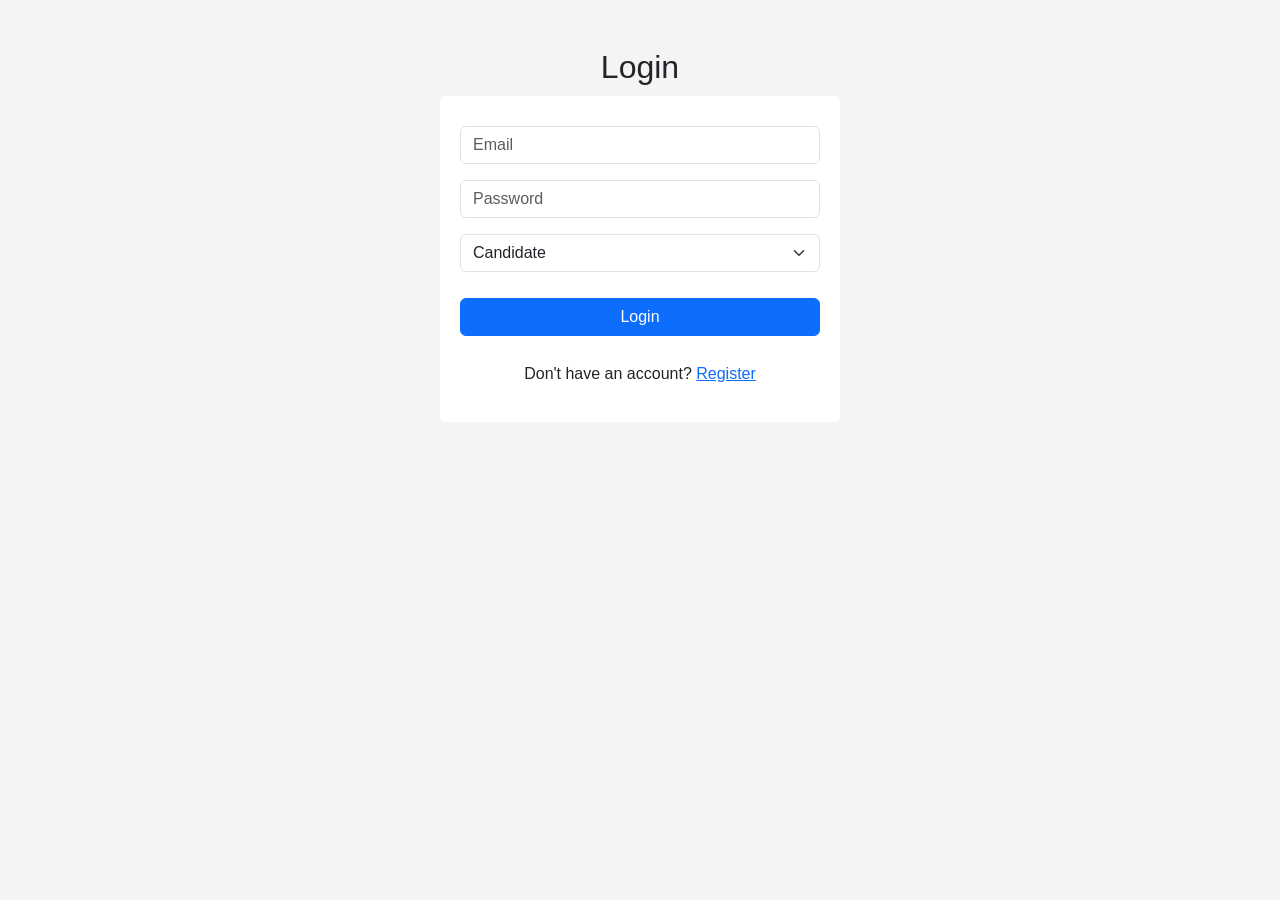
==== admin_dashboard.html @ a5eef052 "Update admin_dashboard.html" ====
<!DOCTYPE html>
<html lang="en">
<head>
  <meta charset="UTF-8">
  <title>Admin Dashboard</title>
  <link href="https://cdn.jsdelivr.net/npm/bootstrap@5.3.3/dist/css/bootstrap.min.css" rel="stylesheet">
  <link rel="stylesheet" href="css/style.css">
</head>
<body>
<nav class="navbar navbar-expand-lg navbar-dark bg-dark">
  <div class="container">
    <a class="navbar-brand" href="#">JobPortal Admin</a>
    <div class="collapse navbar-collapse">
      <ul class="navbar-nav ms-auto">
        <li class="nav-item"><a class="nav-link" href="#" onclick="logout()">Logout</a></li>
      </ul>
    </div>
  </div>
</nav>

<div class="container mt-4">
  <h2>Welcome, <span id="adminName"></span></h2>

  <div class="row my-3 text-center">
    <div class="col-md-2 m-1"><button class="btn btn-primary w-100" onclick="showTab('recruiters')">Recruiters</button></div>
    <div class="col-md-2 m-1"><button class="btn btn-success w-100" onclick="showTab('candidates')">Candidates</button></div>
    <div class="col-md-2 m-1"><button class="btn btn-warning w-100" onclick="showTab('reports')">Reports</button></div>
    <div class="col-md-2 m-1"><button class="btn btn-info w-100" onclick="showTab('messages')">Messages</button></div>
  </div>

  <div id="dashboardContent" class="row mt-4"></div>
</div>

<script src="js/main.js"></script>
<script>
const user = JSON.parse(localStorage.getItem('user'));
if (!user || user.role !== 'admin') window.location = 'login.html';
document.getElementById('adminName').innerText = user.name;

function logout() {
  localStorage.removeItem('user');
  window.location = 'login.html';
}

function showTab(tab) {
  const container = document.getElementById('dashboardContent');
  container.innerHTML = '<p class="text-center">Loading...</p>';

  if (tab === 'recruiters') loadRecruiters();
  else if (tab === 'candidates') loadCandidates();
  else if (tab === 'reports') loadReports();
  else if (tab === 'messages') loadMessages();
}

// -------------------- LOAD RECRUITERS --------------------
async function loadRecruiters() {
  const res = await fetch(`${BASE_URL}/users?role=recruiter`);
  const recruiters = await res.json();
  const container = document.getElementById('dashboardContent');
  container.innerHTML = '';
  if (!recruiters.length) return container.innerHTML = '<p>No recruiters found.</p>';

  recruiters.forEach(r => {
    container.innerHTML += `
      <div class="col-md-4 mb-3">
        <div class="card p-3 shadow hover-card">
          <p><strong>Name:</strong> ${r.name}</p>
          <p><strong>Email:</strong> ${r.email}</p>
          <button class="btn btn-danger btn-sm" onclick="banUser('${r.id}')">Ban</button>
          <button class="btn btn-warning btn-sm" onclick="investigateUser('${r.id}')">Investigate</button>
        </div>
      </div>`;
  });
}

// -------------------- LOAD CANDIDATES --------------------
async function loadCandidates() {
  const res = await fetch(`${BASE_URL}/users?role=candidate`);
  const candidates = await res.json();
  const container = document.getElementById('dashboardContent');
  container.innerHTML = '';
  if (!candidates.length) return container.innerHTML = '<p>No candidates found.</p>';

  candidates.forEach(c => {
    container.innerHTML += `
      <div class="col-md-4 mb-3">
        <div class="card p-3 shadow hover-card">
          <p><strong>Name:</strong> ${c.name}</p>
          <p><strong>Email:</strong> ${c.email}</p>
          <button class="btn btn-danger btn-sm" onclick="banUser('${c.id}')">Ban</button>
          <button class="btn btn-warning btn-sm" onclick="investigateUser('${c.id}')">Investigate</button>
        </div>
      </div>`;
  });
}

// -------------------- LOAD REPORTS --------------------
async function loadReports(){
    const res = await fetch(`${BASE_URL}/admin/manage/reports`);
    const reports = await res.json();
    const container = document.getElementById('dashboardContent');
    container.innerHTML = '';
    if(!reports || reports.length === 0){ 
        container.innerHTML = '<p>No reports</p>'; 
        return;
    }
    reports.forEach(r => {
        const card = document.createElement('div');
        card.className = 'col-md-6 mb-3';
        card.innerHTML = `
        <div class="card p-3 shadow hover-card">
            <p><strong>Type:</strong> ${r.targetType}</p>
            <p><strong>Description:</strong> ${r.description}</p>
            <p><strong>Status:</strong> ${r.status}</p>
            <button class="btn btn-primary btn-sm" onclick="resolveReport('${r.id}')">Action Taken</button>
            <button class="btn btn-danger btn-sm" onclick="deleteReport('${r.id}')">Remove</button>
        </div>`;
        container.appendChild(card);
    });
}

async function deleteReport(id){
    if(!confirm("Delete this report?")) return;
    const res = await fetch(`${BASE_URL}/admin/manage/reports/${id}`, { method:'DELETE' });
    if(res.ok){ 
        alert('Report deleted'); 
        loadReports(); 
    }
}

async function resolveReport(id){
    const res = await fetch(`${BASE_URL}/admin/manage/reports/${id}/resolve`, { method:'POST' });
    if(res.ok){ 
        alert('Report resolved'); 
        loadReports(); 
    }
}


// -------------------- LOAD MESSAGES --------------------
async function loadMessages() {
  const res = await fetch(`${BASE_URL}/admin/messages`);
  const data = await res.json();
  const messages = data.messages || [];
  const container = document.getElementById('dashboardContent');
  container.innerHTML = '';
  if (!messages.length) return container.innerHTML = '<p>No messages available.</p>';

  messages.forEach(m => {
    container.innerHTML += `
      <div class="col-md-6 mb-3">
        <div class="card p-3 shadow hover-card">
          <p><strong>From:</strong> ${m.fromName || m.fromId}</p>
          <p><strong>To:</strong> ${m.toName || m.toId}</p>
          <p>${m.message}</p>
          <small class="text-muted">${new Date(m.date).toLocaleString()}</small>
        </div>
      </div>`;
  });
}

// -------------------- ADMIN ACTIONS --------------------
async function banUser(userId) {
  if (!confirm('Ban this user?')) return;
  const res = await fetch(`${BASE_URL}/users/${userId}/ban`, { method: 'POST' });
  if (res.ok) {
    alert('User banned successfully!');
    showTab('recruiters');
  }
}

async function investigateUser(userId) {
  const res = await fetch(`${BASE_URL}/users/${userId}/investigate`, { method: 'POST' });
  if (res.ok) {
    alert('User under investigation');
    showTab('recruiters');
  }
}

async function resolveReport(reportId) {
  const res = await fetch(`${BASE_URL}/reports/${reportId}/resolve`, { method: 'POST' });
  if (res.ok) {
    alert('Report resolved successfully!');
    showTab('reports');
  }
}
</script>
</body>
</html>
---- css/style.css ----
body {
  font-family: Arial, sans-serif;
  margin: 20px;
  background: #f4f4f4;
}
header {
  background: #0073b1;
  color: white;
  padding: 10px;
}
nav a {
  margin: 0 10px;
  color: white;
  text-decoration: none;
}
form {
  background: white;
  padding: 20px;
  margin: 10px 0;
  border-radius: 5px;
}
input, textarea, select, button {
  display: block;
  margin: 10px 0;
  padding: 10px;
  width: 100%;
}
button {
  background: #0073b1;
  color: white;
  border: none;
  cursor: pointer;
}
button:hover {
  background: #005580;
}
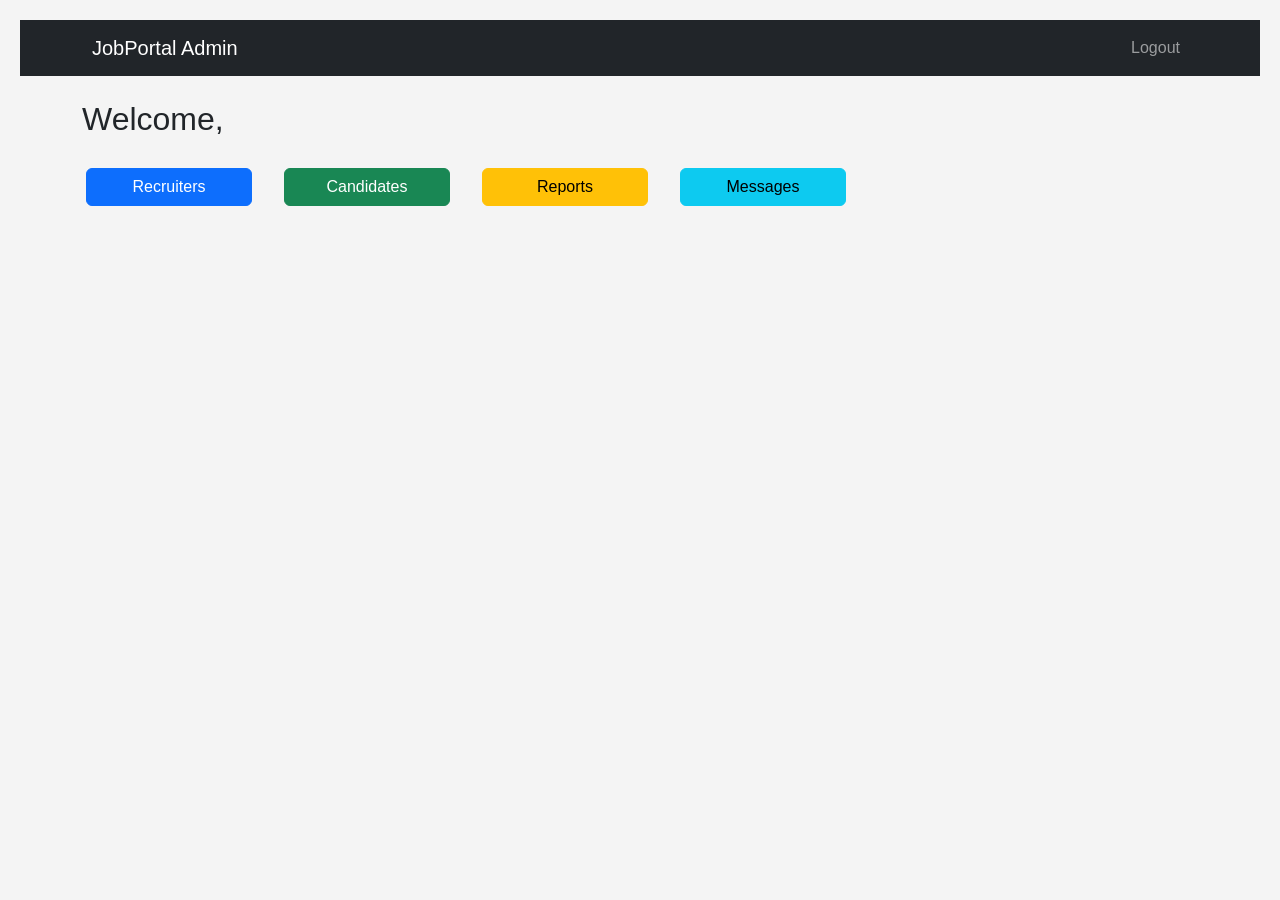
==== commit bc8af3dc: "Update admin_dashboard.html" ====
--- a/admin_dashboard.html
+++ b/admin_dashboard.html
@@ -94,47 +94,100 @@
   });
 }
 
-// -------------------- LOAD REPORTS --------------------
-async function loadReports(){
-    const res = await fetch(`${BASE_URL}/admin/manage/reports`);
-    const reports = await res.json();
-    const container = document.getElementById('dashboardContent');
-    container.innerHTML = '';
-    if(!reports || reports.length === 0){ 
-        container.innerHTML = '<p>No reports</p>'; 
-        return;
+const BASE_URL = "https://backend-ats-z0tb.onrender.com"; // change to your backend URL
+
+// ---------------- LOAD REPORTS ----------------
+async function loadReports() {
+    try {
+        const res = await fetch(`${BASE_URL}/admin/manage/reports`);
+        if (!res.ok) throw new Error(`Failed to fetch reports: ${res.status}`);
+
+        const reports = await res.json();
+        console.log("Fetched reports:", reports);
+
+        const container = document.getElementById('dashboardContent');
+        container.innerHTML = '';
+
+        if (!reports || reports.length === 0) {
+            container.innerHTML = '<p>No reports</p>';
+            return;
+        }
+
+        reports.forEach(r => {
+            console.log("Report ID:", r.id); // <-- Debug: check each ID
+
+            const card = document.createElement('div');
+            card.className = 'col-md-6 mb-3';
+            card.innerHTML = `
+                <div class="card p-3 shadow hover-card">
+                    <p><strong>Type:</strong> ${r.targetType}</p>
+                    <p><strong>Description:</strong> ${r.description}</p>
+                    <p><strong>Status:</strong> ${r.status}</p>
+                    <button class="btn btn-primary btn-sm action-btn">Action Taken</button>
+                    <button class="btn btn-danger btn-sm delete-btn">Remove</button>
+                </div>
+            `;
+            container.appendChild(card);
+
+            // Attach event listeners safely
+            const actionBtn = card.querySelector('.action-btn');
+            const deleteBtn = card.querySelector('.delete-btn');
+
+            actionBtn.addEventListener('click', () => resolveReport(r.id));
+            deleteBtn.addEventListener('click', () => deleteReport(r.id));
+        });
+
+    } catch (err) {
+        console.error("Error loading reports:", err);
+        alert("Failed to load reports. Check console.");
     }
-    reports.forEach(r => {
-        const card = document.createElement('div');
-        card.className = 'col-md-6 mb-3';
-        card.innerHTML = `
-        <div class="card p-3 shadow hover-card">
-            <p><strong>Type:</strong> ${r.targetType}</p>
-            <p><strong>Description:</strong> ${r.description}</p>
-            <p><strong>Status:</strong> ${r.status}</p>
-            <button class="btn btn-primary btn-sm" onclick="resolveReport('${r.id}')">Action Taken</button>
-            <button class="btn btn-danger btn-sm" onclick="deleteReport('${r.id}')">Remove</button>
-        </div>`;
-        container.appendChild(card);
-    });
-}
-
-async function deleteReport(id){
-    if(!confirm("Delete this report?")) return;
-    const res = await fetch(`${BASE_URL}/admin/manage/reports/${id}`, { method:'DELETE' });
-    if(res.ok){ 
-        alert('Report deleted'); 
-        loadReports(); 
+}
+
+// ---------------- DELETE REPORT ----------------
+async function deleteReport(id) {
+    if (!confirm("Delete this report?")) return;
+    try {
+        console.log("Deleting report ID:", id); // Debug
+        const res = await fetch(`${BASE_URL}/admin/manage/reports/${id}`, { method: 'DELETE' });
+
+        if (res.ok) {
+            alert('Report deleted successfully');
+            loadReports();
+        } else {
+            const data = await res.json();
+            alert(data.message || 'Failed to delete report');
+        }
+    } catch (err) {
+        console.error("Error deleting report:", err);
+        alert("Failed to delete report. Check console.");
     }
 }
 
-async function resolveReport(id){
-    const res = await fetch(`${BASE_URL}/admin/manage/reports/${id}/resolve`, { method:'POST' });
-    if(res.ok){ 
-        alert('Report resolved'); 
-        loadReports(); 
+// ---------------- RESOLVE REPORT ----------------
+async function resolveReport(id) {
+    try {
+        console.log("Resolving report ID:", id); // Debug
+        const res = await fetch(`${BASE_URL}/admin/manage/reports/${id}/resolve`, {
+            method: 'POST'
+        });
+
+        const data = await res.json();
+        console.log("Resolve response:", data);
+
+        if (res.ok) {
+            alert('Report marked as resolved ✅');
+            loadReports(); // refresh
+        } else {
+            alert(data.message || 'Failed to resolve report');
+        }
+    } catch (err) {
+        console.error("Error resolving report:", err);
+        alert("Failed to resolve report. Check console.");
     }
 }
+
+// ---------------- INIT ----------------
+window.addEventListener('DOMContentLoaded', loadReports);
 
 
 // -------------------- LOAD MESSAGES --------------------
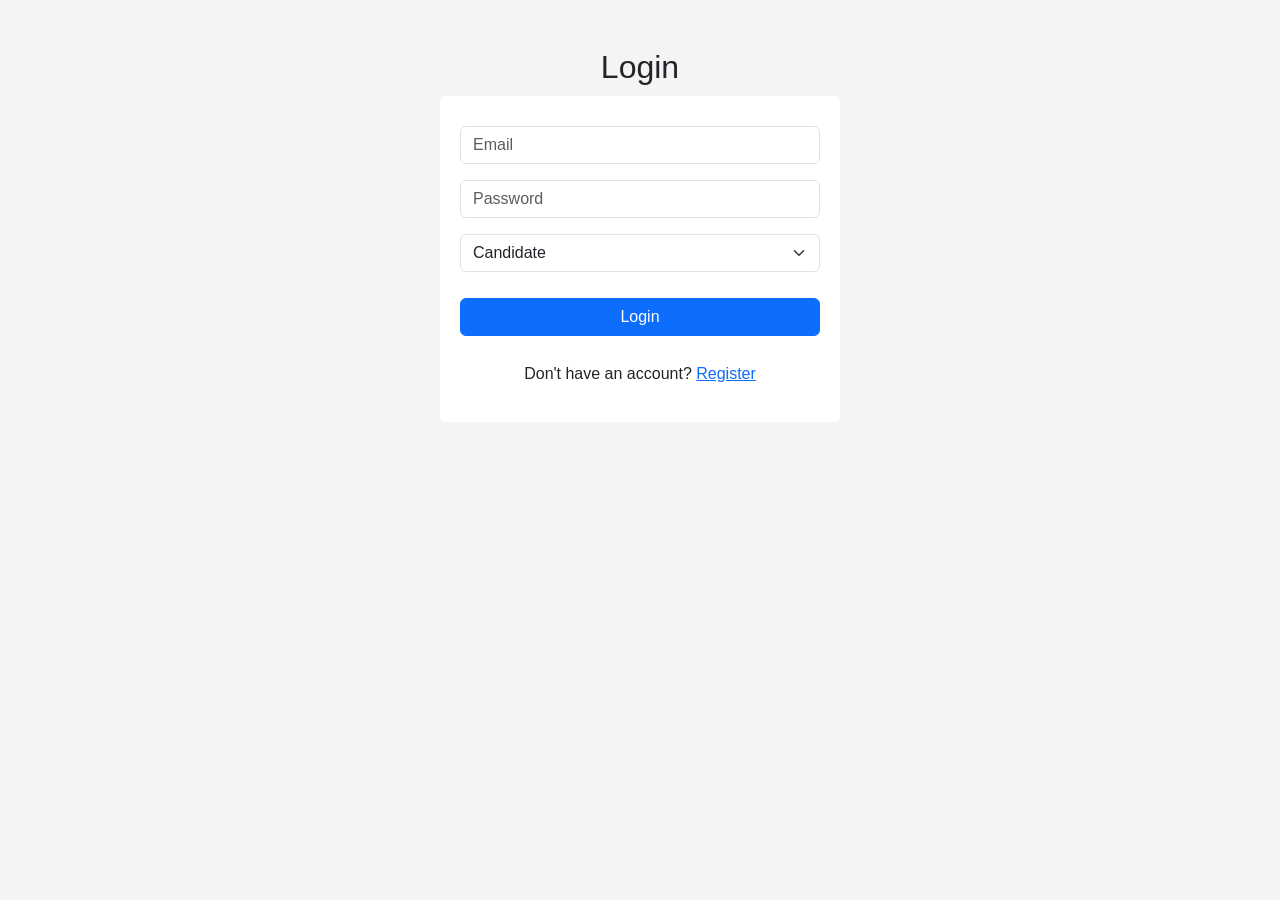
==== commit 87cda135: "Update admin_dashboard.html" ====
--- a/admin_dashboard.html
+++ b/admin_dashboard.html
@@ -94,100 +94,163 @@
   });
 }
 
-const BASE_URL = "https://backend-ats-z0tb.onrender.com"; // change to your backend URL
-
-// ---------------- LOAD REPORTS ----------------
-async function loadReports() {
+<!DOCTYPE html>
+<html lang="en">
+<head>
+  <meta charset="UTF-8">
+  <title>Admin Dashboard</title>
+  <link href="https://cdn.jsdelivr.net/npm/bootstrap@5.3.3/dist/css/bootstrap.min.css" rel="stylesheet">
+  <link rel="stylesheet" href="css/style.css">
+</head>
+<body>
+<nav class="navbar navbar-expand-lg navbar-dark bg-dark">
+  <div class="container">
+    <a class="navbar-brand" href="#">JobPortal Admin</a>
+    <div class="collapse navbar-collapse">
+      <ul class="navbar-nav ms-auto">
+        <li class="nav-item"><a class="nav-link" href="#" onclick="logout()">Logout</a></li>
+      </ul>
+    </div>
+  </div>
+</nav>
+
+<div class="container mt-4">
+  <h2>Welcome, <span id="adminName"></span></h2>
+
+  <div class="row my-3 text-center">
+    <div class="col-md-2 m-1"><button class="btn btn-primary w-100" onclick="showTab('recruiters')">Recruiters</button></div>
+    <div class="col-md-2 m-1"><button class="btn btn-success w-100" onclick="showTab('candidates')">Candidates</button></div>
+    <div class="col-md-2 m-1"><button class="btn btn-warning w-100" onclick="showTab('reports')">Reports</button></div>
+    <div class="col-md-2 m-1"><button class="btn btn-info w-100" onclick="showTab('messages')">Messages</button></div>
+  </div>
+
+  <div id="dashboardContent" class="row mt-4"></div>
+</div>
+
+<script src="js/main.js"></script>
+<script>
+const user = JSON.parse(localStorage.getItem('user'));
+if (!user || user.role !== 'admin') window.location = 'login.html';
+document.getElementById('adminName').innerText = user.name;
+
+function logout() {
+  localStorage.removeItem('user');
+  window.location = 'login.html';
+}
+
+function showTab(tab) {
+  const container = document.getElementById('dashboardContent');
+  container.innerHTML = '<p class="text-center">Loading...</p>';
+
+  if (tab === 'recruiters') loadRecruiters();
+  else if (tab === 'candidates') loadCandidates();
+  else if (tab === 'reports') loadReports();
+  else if (tab === 'messages') loadMessages();
+}
+
+// -------------------- LOAD RECRUITERS --------------------
+async function loadRecruiters() {
+  const res = await fetch(`${BASE_URL}/users?role=recruiter`);
+  const recruiters = await res.json();
+  const container = document.getElementById('dashboardContent');
+  container.innerHTML = '';
+  if (!recruiters.length) return container.innerHTML = '<p>No recruiters found.</p>';
+
+  recruiters.forEach(r => {
+    container.innerHTML += `
+      <div class="col-md-4 mb-3">
+        <div class="card p-3 shadow hover-card">
+          <p><strong>Name:</strong> ${r.name}</p>
+          <p><strong>Email:</strong> ${r.email}</p>
+          <button class="btn btn-danger btn-sm" onclick="banUser('${r.id}')">Ban</button>
+          <button class="btn btn-warning btn-sm" onclick="investigateUser('${r.id}')">Investigate</button>
+        </div>
+      </div>`;
+  });
+}
+
+// -------------------- LOAD CANDIDATES --------------------
+async function loadCandidates() {
+  const res = await fetch(`${BASE_URL}/users?role=candidate`);
+  const candidates = await res.json();
+  const container = document.getElementById('dashboardContent');
+  container.innerHTML = '';
+  if (!candidates.length) return container.innerHTML = '<p>No candidates found.</p>';
+
+  candidates.forEach(c => {
+    container.innerHTML += `
+      <div class="col-md-4 mb-3">
+        <div class="card p-3 shadow hover-card">
+          <p><strong>Name:</strong> ${c.name}</p>
+          <p><strong>Email:</strong> ${c.email}</p>
+          <button class="btn btn-danger btn-sm" onclick="banUser('${c.id}')">Ban</button>
+          <button class="btn btn-warning btn-sm" onclick="investigateUser('${c.id}')">Investigate</button>
+        </div>
+      </div>`;
+  });
+}
+
+// -------------------- LOAD REPORTS --------------------
+async function loadReports(){
+    const res = await fetch(`${BASE_URL}/admin/manage/reports`);
+    const reports = await res.json();
+    const container = document.getElementById('dashboardContent');
+    container.innerHTML = '';
+    if(!reports || reports.length === 0){ 
+        container.innerHTML = '<p>No reports</p>'; 
+        return;
+    }
+    reports.forEach(r => {
+       const card = document.createElement('div');
+card.className = 'col-md-6 mb-3';
+card.innerHTML = `
+<div class="card p-3 shadow hover-card">
+    <p><strong>Type:</strong> ${r.targetType}</p>
+    <p><strong>Description:</strong> ${r.description}</p>
+    <p><strong>Status:</strong> ${r.status}</p>
+    <button class="btn btn-primary btn-sm action-btn">Action Taken</button>
+    <button class="btn btn-danger btn-sm delete-btn">Remove</button>
+</div>`;
+container.appendChild(card);
+
+// Attach event listeners safely
+card.querySelector('.action-btn').addEventListener('click', () => resolveReport(r.id));
+card.querySelector('.delete-btn').addEventListener('click', () => deleteReport(r.id));
+
+    });
+}
+
+async function deleteReport(id){
+    if(!confirm("Delete this report?")) return;
+    const res = await fetch(`${BASE_URL}/admin/manage/reports/${id}`, { method:'DELETE' });
+    if(res.ok){ 
+        alert('Report deleted'); 
+        loadReports(); 
+    }
+}
+
+async function resolveReport(id){
     try {
-        const res = await fetch(`${BASE_URL}/admin/manage/reports`);
-        if (!res.ok) throw new Error(`Failed to fetch reports: ${res.status}`);
-
-        const reports = await res.json();
-        console.log("Fetched reports:", reports);
-
-        const container = document.getElementById('dashboardContent');
-        container.innerHTML = '';
-
-        if (!reports || reports.length === 0) {
-            container.innerHTML = '<p>No reports</p>';
-            return;
-        }
-
-        reports.forEach(r => {
-            console.log("Report ID:", r.id); // <-- Debug: check each ID
-
-            const card = document.createElement('div');
-            card.className = 'col-md-6 mb-3';
-            card.innerHTML = `
-                <div class="card p-3 shadow hover-card">
-                    <p><strong>Type:</strong> ${r.targetType}</p>
-                    <p><strong>Description:</strong> ${r.description}</p>
-                    <p><strong>Status:</strong> ${r.status}</p>
-                    <button class="btn btn-primary btn-sm action-btn">Action Taken</button>
-                    <button class="btn btn-danger btn-sm delete-btn">Remove</button>
-                </div>
-            `;
-            container.appendChild(card);
-
-            // Attach event listeners safely
-            const actionBtn = card.querySelector('.action-btn');
-            const deleteBtn = card.querySelector('.delete-btn');
-
-            actionBtn.addEventListener('click', () => resolveReport(r.id));
-            deleteBtn.addEventListener('click', () => deleteReport(r.id));
-        });
-
-    } catch (err) {
-        console.error("Error loading reports:", err);
-        alert("Failed to load reports. Check console.");
-    }
-}
-
-// ---------------- DELETE REPORT ----------------
-async function deleteReport(id) {
-    if (!confirm("Delete this report?")) return;
-    try {
-        console.log("Deleting report ID:", id); // Debug
-        const res = await fetch(`${BASE_URL}/admin/manage/reports/${id}`, { method: 'DELETE' });
-
-        if (res.ok) {
-            alert('Report deleted successfully');
-            loadReports();
-        } else {
-            const data = await res.json();
-            alert(data.message || 'Failed to delete report');
-        }
-    } catch (err) {
-        console.error("Error deleting report:", err);
-        alert("Failed to delete report. Check console.");
-    }
-}
-
-// ---------------- RESOLVE REPORT ----------------
-async function resolveReport(id) {
-    try {
-        console.log("Resolving report ID:", id); // Debug
         const res = await fetch(`${BASE_URL}/admin/manage/reports/${id}/resolve`, {
             method: 'POST'
         });
 
+        console.log(res); // debug: check status
+
         const data = await res.json();
-        console.log("Resolve response:", data);
-
-        if (res.ok) {
-            alert('Report marked as resolved ✅');
-            loadReports(); // refresh
+        console.log(data); // debug: see backend response
+
+        if(res.ok){
+            alert('Report marked as resolved');
+            loadReports(); // refresh the report list
         } else {
-            alert(data.message || 'Failed to resolve report');
+            alert(data.message || 'Error resolving report');
         }
-    } catch (err) {
-        console.error("Error resolving report:", err);
-        alert("Failed to resolve report. Check console.");
+    } catch(err) {
+        console.error('Network or JS error:', err);
+        alert('Error resolving report. Check console.');
     }
 }
-
-// ---------------- INIT ----------------
-window.addEventListener('DOMContentLoaded', loadReports);
 
 
 // -------------------- LOAD MESSAGES --------------------
@@ -240,3 +303,54 @@
 </script>
 </body>
 </html>
+
+// -------------------- LOAD MESSAGES --------------------
+async function loadMessages() {
+  const res = await fetch(`${BASE_URL}/admin/messages`);
+  const data = await res.json();
+  const messages = data.messages || [];
+  const container = document.getElementById('dashboardContent');
+  container.innerHTML = '';
+  if (!messages.length) return container.innerHTML = '<p>No messages available.</p>';
+
+  messages.forEach(m => {
+    container.innerHTML += `
+      <div class="col-md-6 mb-3">
+        <div class="card p-3 shadow hover-card">
+          <p><strong>From:</strong> ${m.fromName || m.fromId}</p>
+          <p><strong>To:</strong> ${m.toName || m.toId}</p>
+          <p>${m.message}</p>
+          <small class="text-muted">${new Date(m.date).toLocaleString()}</small>
+        </div>
+      </div>`;
+  });
+}
+
+// -------------------- ADMIN ACTIONS --------------------
+async function banUser(userId) {
+  if (!confirm('Ban this user?')) return;
+  const res = await fetch(`${BASE_URL}/users/${userId}/ban`, { method: 'POST' });
+  if (res.ok) {
+    alert('User banned successfully!');
+    showTab('recruiters');
+  }
+}
+
+async function investigateUser(userId) {
+  const res = await fetch(`${BASE_URL}/users/${userId}/investigate`, { method: 'POST' });
+  if (res.ok) {
+    alert('User under investigation');
+    showTab('recruiters');
+  }
+}
+
+async function resolveReport(reportId) {
+  const res = await fetch(`${BASE_URL}/reports/${reportId}/resolve`, { method: 'POST' });
+  if (res.ok) {
+    alert('Report resolved successfully!');
+    showTab('reports');
+  }
+}
+</script>
+</body>
+</html>
